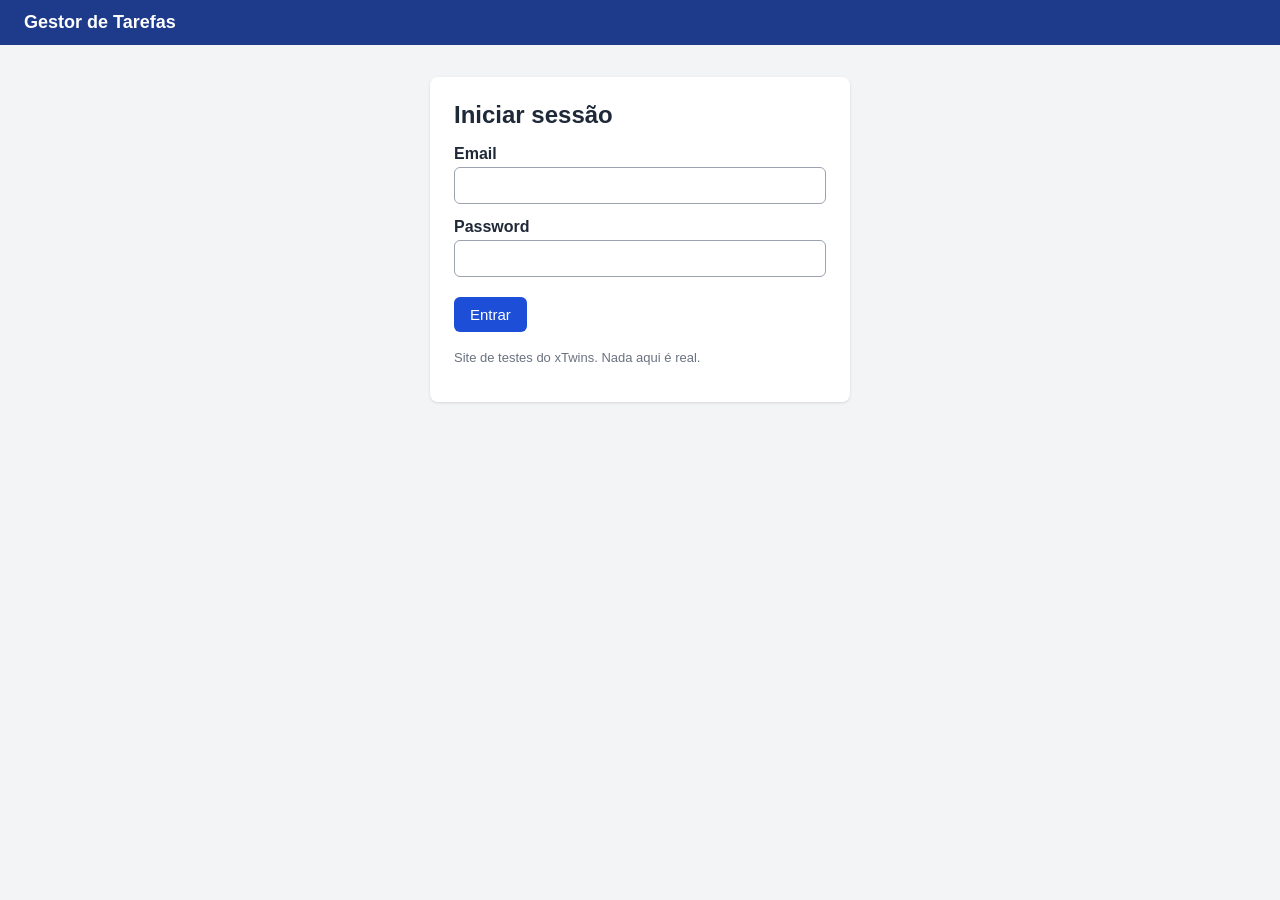
==== website/index.html @ 5431e0e8 "Gestor de Tarefas: site simples de 3 páginas para os testes do xTwins Login, lista de tarefas e nova" ====
<!doctype html>
<html lang="pt-PT">
<head>
  <meta charset="utf-8">
  <meta name="robots" content="noindex">
  <meta http-equiv="refresh" content="0; url=login.html">
  <title>Gestor de Tarefas</title>
</head>
<body>
  <p><a href="login.html">Iniciar sessão</a></p>
</body>
</html>
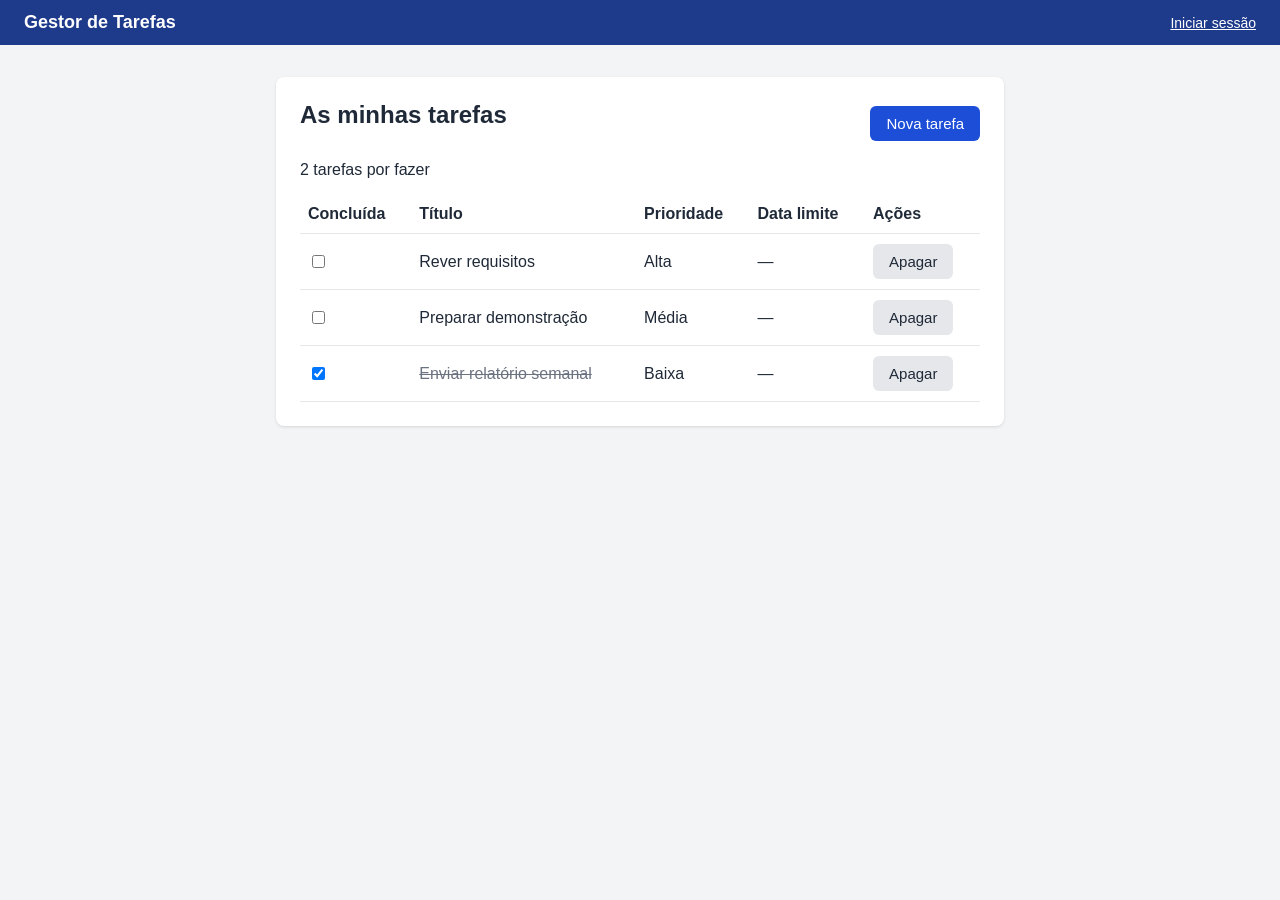
==== commit 17905027: "Sessão opcional: o site funciona todo sem credenciais A raiz abre As minhas tarefas; tarefas.html e " ====
--- a/website/index.html
+++ b/website/index.html
@@ -3,10 +3,10 @@
 <head>
   <meta charset="utf-8">
   <meta name="robots" content="noindex">
-  <meta http-equiv="refresh" content="0; url=login.html">
+  <meta http-equiv="refresh" content="0; url=tarefas.html">
   <title>Gestor de Tarefas</title>
 </head>
 <body>
-  <p><a href="login.html">Iniciar sessão</a></p>
+  <p><a href="tarefas.html">As minhas tarefas</a></p>
 </body>
 </html>
